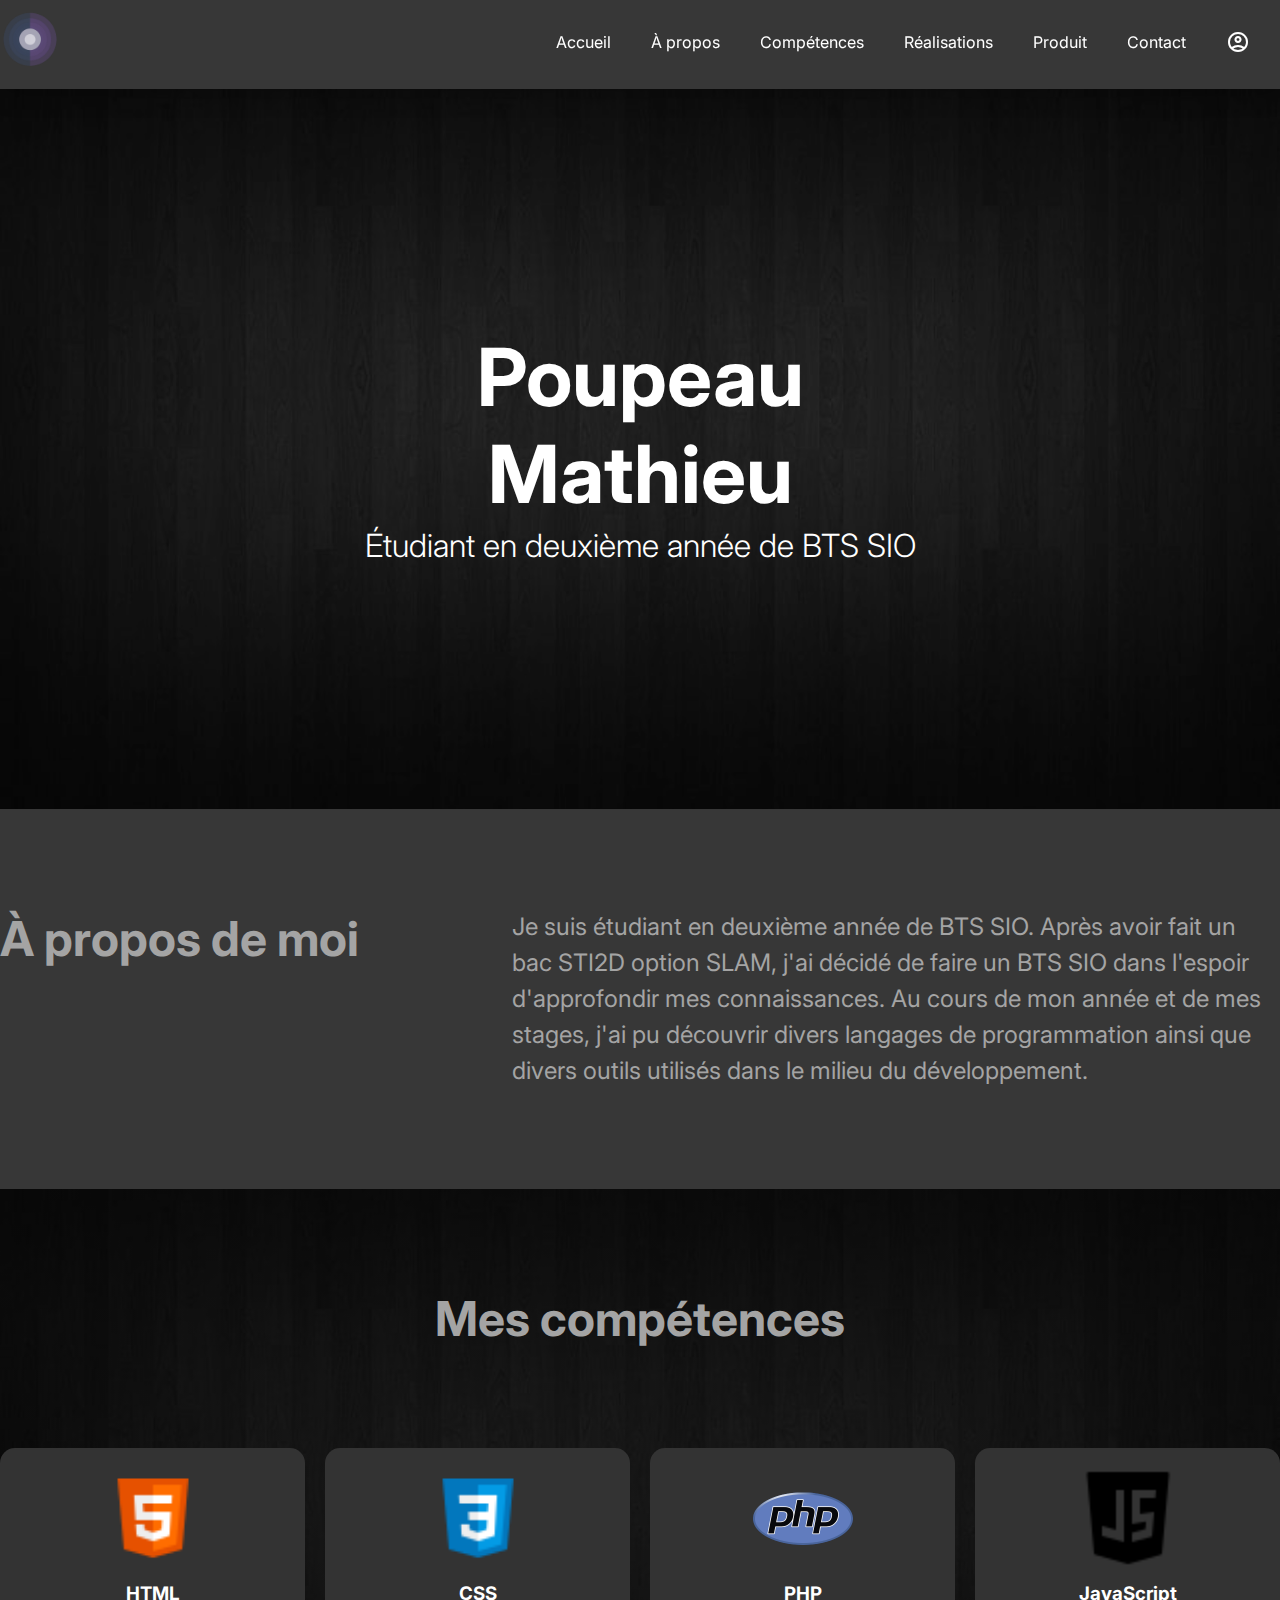
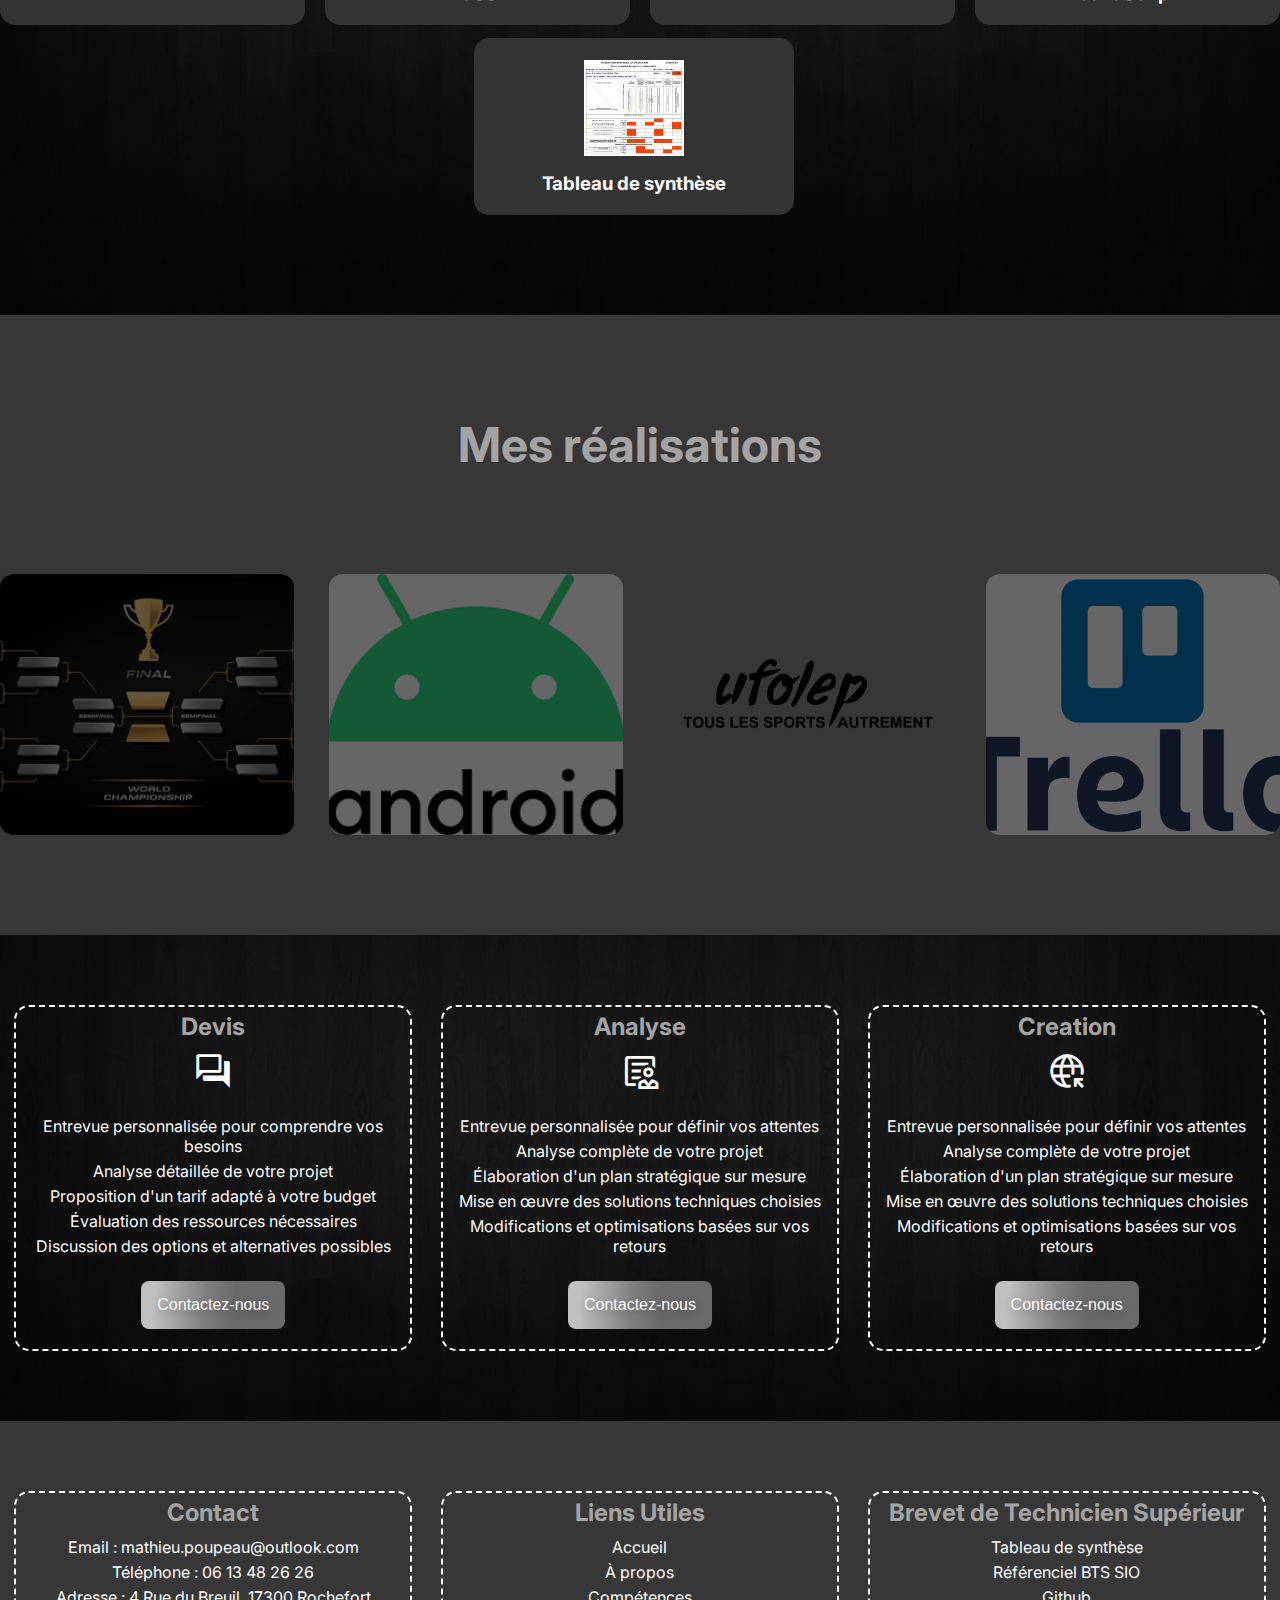
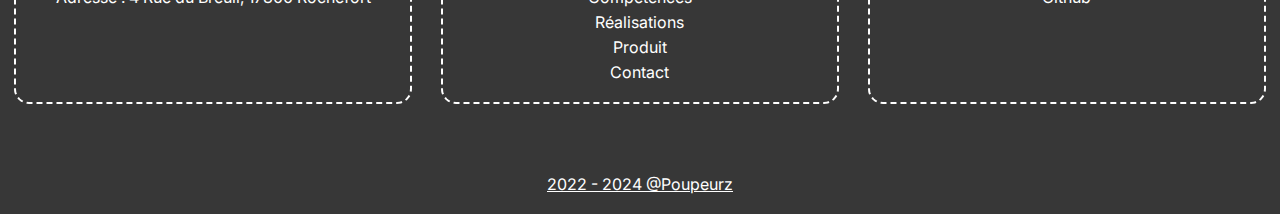
==== index.html @ 615242b8 "Base code" ====
<!DOCTYPE html>
<html lang="fr">
<head>
    <meta charset="UTF-8">
    <meta name="viewport" content="width=device-width, initial-scale=1" />
    <title>Mon portfolio</title>
    <meta name="description" content="Bienvenu sur mon portfolio" />
    <link href="https://fonts.googleapis.com/icon?family=Material+Icons" rel="stylesheet">
    <link rel="stylesheet" href="https://fonts.googleapis.com/css2?family=Material+Symbols+Outlined:opsz,wght,FILL,GRAD@24,400,0,0" />
    <link rel="stylesheet" href="styles/styles.css" type="text/css">
</head>

<!-- Header -->


<body>
    <header id="myHeader">
        <div class="boxed">
            <div class="flex aligncenter space-between">
                <button class="header-menu-mobile">
                    <span class="material-icons menu-icon">menu</span>
                </button>
                <a class="header-logo" href="#accueil">
                    <img src="img/kaf.png">
                </a>
                <ul class="header-menu">
                    <li><a href="#accueil">Accueil</a></li>
                    <li><a href="#a-propos">À propos</a></li>
                    <li><a href="#competences">Compétences</a></li>
                    <li><a href="#realisations">Réalisations</a></li>
                    <li><a href="#product">Produit</a></li>
                    <li><a href="#contact">Contact</a></li>
                    <li class="material-symbols-outlined"><a href="login.html">account_circle</a></li>
                </ul>
            </div>
        </div>
    </header>

    <div class="slider" id="accueil">
        <img class="slider-background" src="img/slider.jpg">
        <div class="slider-content">
            <h1>Poupeau Mathieu</h1>
            <p>Étudiant en deuxième année de BTS SIO</p>
        </div>
    </div>

<!-- Header -->


<!-- About -->

    <div class="section" id="a-propos">
        <div class="boxed">
            <div class="flex toColumn mCenter">
                <div class="w20 wm100">
                    <h2>À propos de moi</h2>
                </div>
                <div class="w40 wm100">
                    <p>Je suis étudiant en deuxième année de BTS SIO. Après avoir fait un bac STI2D option SLAM, j'ai décidé de faire un BTS SIO dans l'espoir d'approfondir mes connaissances. 
                        Au cours de mon année et de mes stages, j'ai pu découvrir divers langages de programmation ainsi que divers outils utilisés dans le milieu du développement.</p>
                </div>
            </div>
        </div>
    </div>

<!-- About -->


<!-- Skills -->

    <div class="section dark" id="competences">
        <div class="boxed center">
            <h2>Mes compétences</h2>
            <div class="flex toColumn gap20">
                <div class="w25 wm100 skill">
                    <img src="img/html-logo.png">
                    <h3>HTML</h3>
                </div>
                <div class="w25 wm100 skill">
                    <img src="img/css-logo.png">
                    <h3>CSS</h3>
                </div>
                <div class="w25 wm100 skill">
                    <img src="img/php-logo.png">
                    <h3>PHP</h3>
                </div>
                <div class="w25 wm100 skill">
                    <img src="img/js-logo.png">
                    <h3>JavaScript</h3>
                </div>
            </div>
        </div>
        <div class="flex gap20">
                <div class="boxed center w25 wm100 skill2">
                    <img id="myImg" src="img/Capture.JPG" alt="Tableau de synthèse" class="clickable">
                    <h3>Tableau de synthèse</h3>
                </div>
        </div>
    </div>

    <div id="myModal" class="modal">
        <span class="close">&times;</span>
        <div class="modal-content modal-content-centered"></div>
            <img class="modal-content" id="img01">
            <div id="caption" class="modal-caption"></div>
    </div>

<!-- Skills -->

<!-- Carousel -->

<div class="section" id="realisations">
    <div class="boxed center">
        <h2>Mes réalisations</h2>
        <div class="flex wrap gap20 space-between">
            <div class="w32 wm47 realisation">
                <img src="img/Tounrois.jpg" class="gallery-image" data-carousel="carousel1">
                <h4>Projet Tournois</h4>
            </div>
            <div class="w32 wm47 realisation">
                <img src="img/android.png" class="gallery-image" data-carousel="carousel2">
                <h4>Pojet quizz android</h4>
            </div>
            <div class="w32 wm47 realisation">
                <img src="img/Ufolep.png" class="gallery-image" data-carousel="carousel3">
                <h4>Pojet ufolep</h4>
            </div>
            <div class="w32 wm47 realisation">
                <img src="img/Trello-Logo.webp" class="gallery-image" data-carousel="carousel4">
                <h4>Trello</h4>
            </div>
        </div>
    </div>
</div>

<div id="carousel1" class="carousel">
    <span class="close">&times;</span>
    <div class="carousel-content">
        <div class="carousel-images-wrapper">
            <img class="carousel-image" src="img/Tournois/Menu_tournoi.jfif" alt="Menu_tournoi">
            <img class="carousel-image" src="img/Tournois/tournois1.jfif" alt="tournois1">
            <img class="carousel-image" src="img/Tournois/tournois2.jfif" alt="tournois2">
            <img class="carousel-image" src="img/Tournois/tournois3.jfif" alt="tournois3">
            <img class="carousel-image" src="img/Tournois/bracket.jfif" alt="bracket">
        </div>
    </div>
    <a class="prev">&#10094;</a>
    <a class="next">&#10095;</a>
</div>

<div id="carousel2" class="carousel">
    <span class="close">&times;</span>
    <div class="carousel-content">
        <div class="carousel-images-wrapper">
            <img class="carousel-image" src="img/Android/android1.png" alt="Carrousel Image 2-1">
            <img class="carousel-image" src="img/Android/android2.png" alt="Carrousel Image 2-2">
        </div>
    </div>
    <a class="prev">&#10094;</a>
    <a class="next">&#10095;</a>
</div>

<div id="carousel3" class="carousel">
    <span class="close">&times;</span>
    <div class="carousel-content">
        <div class="carousel-images-wrapper">
            <img class="carousel-image" src="img/UFOLEP/championnats.png" alt="championnats">
            <img class="carousel-image" src="img/UFOLEP/departemental.png" alt="departemental">
            <img class="carousel-image" src="img/UFOLEP/identhification.png" alt="identhification">
            <img class="carousel-image" src="img/UFOLEP/joueurs.png" alt="joueurs">
            <img class="carousel-image" src="img/UFOLEP/nouveau_joueur.png" alt="nouveau_joueur">
            <img class="carousel-image" src="img/UFOLEP/rencontre.png" alt="rencontre">
        </div>
    </div>
    <a class="prev">&#10094;</a>
    <a class="next">&#10095;</a>
</div>

<div id="carousel4" class="carousel">
    <span class="close">&times;</span>
    <div class="carousel-content">
        <div class="carousel-images-wrapper">
            <img class="carousel-image" src="img/Trello/Trello1.png" alt="Trello">
            <img class="carousel-image" src="img/Trello/Trello2.png" alt="Trello">
        </div>
    </div>
    <a class="prev">&#10094;</a>
    <a class="next">&#10095;</a>
</div>

<!-- Carousel -->


<!-- Product -->

    <div class="product-columns center dark" id="product">
        <div class="devis-column">
            <h5>Devis</h5>
            <ul>
                <li class="material-symbols-outlined icon">forum</li><br>
                <li>Entrevue personnalisée pour comprendre vos besoins</li>
                <li>Analyse détaillée de votre projet</li>
                <li>Proposition d'un tarif adapté à votre budget</li>
                <li>Évaluation des ressources nécessaires</li>
                <li>Discussion des options et alternatives possibles</li><br>
                <li><a href="signup.html"><button class="contact-button" type="button">Contactez-nous</button></a></li>
            </ul>
        </div>
        <div class="analyse-column">
            <h5>Analyse</h5>
            <ul>
                <li class="material-symbols-outlined icon">clinical_notes</li><br>
                <li>Entrevue personnalisée pour définir vos attentes</li>
                <li>Analyse complète de votre projet</li>
                <li>Élaboration d'un plan stratégique sur mesure</li>
                <li>Mise en œuvre des solutions techniques choisies</li>
                <li>Modifications et optimisations basées sur vos retours</li><br>
                <li><a href="signup.html"><button class="contact-button" type="button">Contactez-nous</button></a></li>
            </ul>
        </div>
        <div class="creation-column">
            <h5>Creation</h5>
            <ul>
                <li class="material-symbols-outlined icon">captive_portal</li><br>
                <li>Entrevue personnalisée pour définir vos attentes</li>
                <li>Analyse complète de votre projet</li>
                <li>Élaboration d'un plan stratégique sur mesure</li>
                <li>Mise en œuvre des solutions techniques choisies</li>
                <li>Modifications et optimisations basées sur vos retours</li><br>
                <li><a href="signup.html"><button class="contact-button" type="button">Contactez-nous</button></a></li>
            </ul>
        </div>
    </div>
    </div>

<!-- Product -->

<!-- Footer D -->

    <footer>
        <div class="footer-columns center " id="contact">
            <div class="contact-column">
                <h5>Contact</h5>
                <ul>
                    <li><a href="mailto:mathieu.poupeau@outlook.com">Email : mathieu.poupeau@outlook.com</a></li>
                    <li><a>Téléphone : 06 13 48 26 26</a></li>
                    <li><a href="https://maps.app.goo.gl/6DtJE6f48jsvXCb2A">Adresse : 4 Rue du Breuil, 17300 Rochefort</a></li>
                </ul>
            </div>
            <div class="useful-links-column">
                <h5>Liens Utiles</h5>
                <ul>
                    <li><a href="#accueil">Accueil</a></li>
                    <li><a href="#a-propos">À propos</a></li>
                    <li><a href="#competences">Compétences</a></li>
                    <li><a href="#realisations">Réalisations</a></li>
                    <li><a href="#product">Produit</a></li>
                    <li><a href="#contact">Contact</a></li>
                </ul>
            </div>
            <div class="bts-column">
                <h5>Brevet de Technicien Supérieur</h5>
                <ul>
                    <li><a href="img/Footer/TempTab.jfif">Tableau de synthèse</a></li>
                    <li><a href="img/Footer/ReferentielE4.pdf">Référenciel BTS SIO</a></li>
                    <li><a href="https://github.com/Poupeurz/">Github</a></li>
                </ul>
            </div>
        </div>
        <div class="center">
            <h7>2022 - 2024 <a href="https://github.com/Poupeurz/">@Poupeurz</a></h7>
        </div><br>
    </footer>

<!-- Footer D-->

    <script src="js/app.js"></script>
</body>
</html>
---- styles/styles.css ----
@import url('https://fonts.googleapis.com/css2?family=Inter:wght@100..900&display=swap');

* {
    margin: 0;
    padding: 0;
}

body {
    font-family: "Inter", sans-serif;
    background-color: #373737;
}

/* Slider */
.slider {
    width: 100%;
    height: 80vh;
    background: black;
    position: relative;
}

.slider-background {
    width: 100%;
    height: 100%;
    object-fit: cover;
    filter: brightness(50%);
}

.slider-content {
    position: absolute;
    top: 50%;
    left: 50%;
    transform: translate(-50%, -50%);
    text-align: center;
}

h1 {
    color: #fff;
    font-size: 5rem;
}

h2 {
    font-size: 3rem;
    margin-bottom: 100px;
    color: #a4a4a4;
}

h4 {
    font-size: 3rem;
    margin-bottom: 100px;
    color: #fff;
}

p {
    font-size: 1.5rem;
    line-height: 1.5em;
    color: #a4a4a4;
}

.slider-content p {
    color: #fff;
    font-size: 2rem;
    font-weight: 300;
}

.section {
    padding: 100px 0;
}

.boxed {
    max-width: 1280px;
    margin-inline: auto;
}

.flex {
    display: flex;
}

.dark {
    background-image: linear-gradient(rgba(0, 0, 0, 0.6), rgba(0, 0, 0, 0.7)), url('../img/slider.jpg');
    background-size: cover;
    background-position-y: 50%;
    color: #fff;
}

.w20 {
    width: 40%;
}

.w40 {
    width: 60%;
}

.center {
    text-align: center;
}

.w25 {
    width: 25%;
}

.w32 {
    width: 23%;
}

.space-between {
    justify-content: space-between;
}

.gap20 {
    gap: 20px;
}

.wrap {
    flex-wrap: wrap;
}

.skill {
    background: #333;
    border-radius: 15px;
    padding: 20px;
    box-sizing: border-box;
}

.skill img {
    width: 100px;
    height: 100px;
    object-fit: contain;
}

.skill h3 {
    margin-top: 10px;
}

.skill2 {
    background: #333;
    border-radius: 15px;
    align-items: center;
    align-content: center;
    padding:20px;
    box-sizing: border-box;
    margin-left: 37%;
    margin-top: 1%;
}

.skill2 img {
    width: 100px;
    height: 100px;
    object-fit: contain;
}

.skill2 h3 {
    margin-top: 10px;
}

img.clickable {
    cursor: pointer;
    transition: 0.3s;
}

img.clickable:hover {
    opacity: 0.7;
}

.modal {
    display: none;
    position: fixed;
    z-index: 1;
    padding-top: 100px;
    left: 0;
    top: 80px;
    width: 100%;
    height: 100%;
    overflow: auto;
    background-color: rgb(0,0,0);
    background-color: rgba(0,0,0,0.9);
}

.modal-content {
    margin: auto;
    display: block;
    width: 80%;
    max-width: 37%;
}

#caption {
    margin: auto;
    display: block;
    width: 80%;
    max-width: 700px;
    text-align: center;
    color: #ccc;
    padding: 10px 0;
}

.close {
    position: absolute;
    top: 15px;
    right: 35px;
    color: #f1f1f1;
    font-size: 40px;
    font-weight: bold;
    transition: 0.3s;
}

.close:hover,
.close:focus {
    color: #bbb;
    text-decoration: none;
    cursor: pointer;
}

.modal-content, #caption {
    animation-name: zoom;
    animation-duration: 0.6s;
}

@keyframes zoom {
    from {transform: scale(0)}
    to {transform: scale(1)}
}

.realisation {
    position: relative;
}

.realisation h4 {
    position: absolute;
    top: 50%;
    left: 50%;
    transform: translate(-50%, -50%);
    font-size: 2rem;
    opacity: 0;
    transition: .4s ease;
}

.realisation a {
    display: block;
    width: 100%;
    height: 100%;
    text-decoration: none;
    color:#a4a4a4;
}

.realisation img {
    width: 100%;
    height: 100%;
    object-fit: cover;
    filter: brightness(40%);
    transition: .4s ease;
    border-radius: 5%;
}

.realisation:hover img {
    filter: brightness(70%);
}

.realisation:hover h4 {
    opacity: 1;
}

.tableau-synthese {
    margin-top: 50px;
}

.icon {
    display: block;
    font-size: 40px !important;
}

.label {
    display: block;
    font-weight: 700;
    text-transform: uppercase;
    margin: 10px 0;
    font-size: 1.5rem;
}

.value {
    display: block;
    font-size: 1.2rem;
}

/* Header */
.header {
    position: sticky;
    top: 0;
    left: 0;
    width: 100%;
    background-color: #fff;
    z-index: 999;
    padding-block: 10px;
    box-shadow: 1px 1px 25px rgba(0, 0, 0, 0.1);
}

#myHeader {
    position: -webkit-sticky;
    position: sticky;
    top: 0;
    background-color: #373737;
    z-index: 1000;
    padding: 10px 0;
    text-align: center;
    box-shadow: 1px 1px 25px rgba(0, 0, 0, 0.3);
}

.header-logo {
    display: block;
}

.header-logo img {
    width: 60px;
}

.header-menu {
    display: flex;
    align-items: center;
    list-style: none;
}

.header-menu li a {
    text-decoration: none;
    color: #fff;
    padding: 10px 20px;
    display: block;
    box-sizing: border-box;
    transition: .2s ease;
}

.header-menu li a:hover {
    background-color: #686868b2;
    border-radius: 15px;
}

.material-symbols-outlined{
    color: white;
    cursor: pointer;
}

.header-menu-mobile {
    display: none;
    border: 0;
    background-color: black;
    position: relative;
    z-index: 1000;
}

.header-menu-mobile-close .material-icons {
    color: #fff;
}

@media (max-width: 810px) {
    .header {
        height: 60px !important;
    }

    .header-menu-mobile {
        display: block;
        border: 0;
        background-image: url(../img/slider.jpg);
        position: absolute;    
        left: 5%;
        top: 5%;
        transform: translateY(-50%);
        z-index: 999;
    }

    .header-menu-mobile .material-icons {
        color: #fff; 
    }

    .header-logo {
        position: absolute;
        left: 50%;
        top: 5%;
        transform: translate(-50%, -50%);
        z-index: 999;
    }

    .header-menu {
        position: fixed;
        top: 0;
        left: 0;
        width: 100%;
        height: 100vh;
        background-image: url(../img/slider.jpg);
        background-size: cover;
        flex-direction: column;
        align-items: center;
        justify-content: center;
        gap: 30px;
        display: none;
        z-index: 998;
    }

    .header-menu.open {
        display: flex;
    }

    h2 {
        font-size: 1.75rem;
        margin-bottom: 20px;
    }

    .slider {
        height: 60vh;
    }

    .slider-content {
        width: 90%;
    }

    .slider-content p {
        margin-top: 20px;
        font-size: 1.5rem;
        text-wrap: balance;
    }

    h1 {
        font-size: 2rem;
    }

    p {
        font-size: 1rem;
        text-wrap: balance;
    }
    
    .toColumn {
        flex-direction: column;
    }

    .mCenter {
        justify-content: center;
        align-items: center;
        text-align: center;
    }

    .wm100 {
        width: 100% !important;
    }

    .section {
        padding: 50px 0;
    }

    .boxed {
        max-width: 90%;
    }

    .wm47 {
        width: 47%;
    }

    .wm80 {
        width: 80%;
    }
}

/* Gallery Image */
.gallery-image {
    width: 100px;
    cursor: pointer;
    transition: transform 0.3s ease; 
}

.gallery-image:hover {
    transform: scale(1.1);
}

/* Carousel */
.carousel {
    display: none;
    position: fixed;
    top: 0;
    left: 0;
    width: 100%;
    height: 100%;
    background: rgba(0, 0, 0, 0.8);
    justify-content: center;
    align-items: center;
    z-index: 1000;
}

.carousel-content {
    position: relative;
    width: 80%;
    max-width: 800px;
    overflow: hidden;
}

.carousel-content .carousel-images-wrapper {
    display: flex;
    transition: transform 0.5s ease-in-out;
}

.carousel-content .carousel-image {
    min-width: 100%;
    max-height: 80vh;
    object-fit: contain; 
    display: block;
}

.close {
    position: absolute;
    top: 20px;
    right: 30px;
    color: white;
    font-size: 40px;
    cursor: pointer;
}

.prev, .next {
    cursor: pointer;
    position: absolute;
    top: 50%;
    width: auto;
    padding: 16px;
    color: white;
    font-weight: bold;
    font-size: 20px;
    user-select: none;
    -webkit-user-select: none;
    transform: translateY(-50%);
}

.prev {
    left: 10px;
}

.next {
    right: 10px;
}

/*Product */

.contact-button{
  background-image: linear-gradient(92.88deg, #C0C0C0 9.16%, #808080 43.89%, #696969 64.72%);
  border-radius: 8px;
  border-style: none;
  box-sizing: border-box;
  color: #FFFFFF;
  cursor: pointer;
  flex-shrink: 0;
  font-family: "Inter UI","SF Pro Display",-apple-system,BlinkMacSystemFont,"Segoe UI",Roboto,Oxygen,Ubuntu,Cantarell,"Open Sans","Helvetica Neue",sans-serif;
  font-size: 16px;
  font-weight: 500;
  height: 3rem;
  padding: 0 1.6rem;
  text-align: center;
  text-shadow: rgba(0, 0, 0, 0.25) 0 3px 8px;
  transition: all .5s;
  user-select: none;
  -webkit-user-select: none;
  touch-action: manipulation;
}

.contact-button:hover {
  box-shadow: rgba(80, 63, 205, 0.5) 0 1px 30px;
  transition-duration: .1s;
}

@media (min-width: 768px) {
  .contact-button {
    padding: 0 1rem;
  }
}

.product-columns {
    display: flex;
    justify-content: space-around;
    flex-wrap: wrap;
    padding-top: 50px;
    padding-bottom: 50px;
    

}

.product-columns > div {
    width: 30%; 
    margin-bottom: 20px;
    margin-top: 20px ;
    border: 2px dashed #fff;
    border-radius: 15px;
    padding: 5px;
}

h5 {
    color: #a4a4a4;
    font-size: 1.5rem;
}


/*Footer D*/

.footer-columns {
    display: flex;
    justify-content: space-around;
    flex-wrap: wrap;
    padding-top: 50px;
    padding-bottom: 50px;
    

}

.footer-columns > div {
    width: 30%; 
    margin-bottom: 20px;
    margin-top: 20px ;
    border: 2px dashed #fff;
    border-radius: 15px;
    padding: 5px;
}

h7 {
    color: white;
    font-size: 1rem;
    text-decoration: underline;
}

ul {
    list-style-type: none;
    padding: 10px ;
    
}

li {
    margin-bottom: 5px;
}

a {
    color: white;
    text-decoration: none;
}

a:hover {
    color: #666;
}
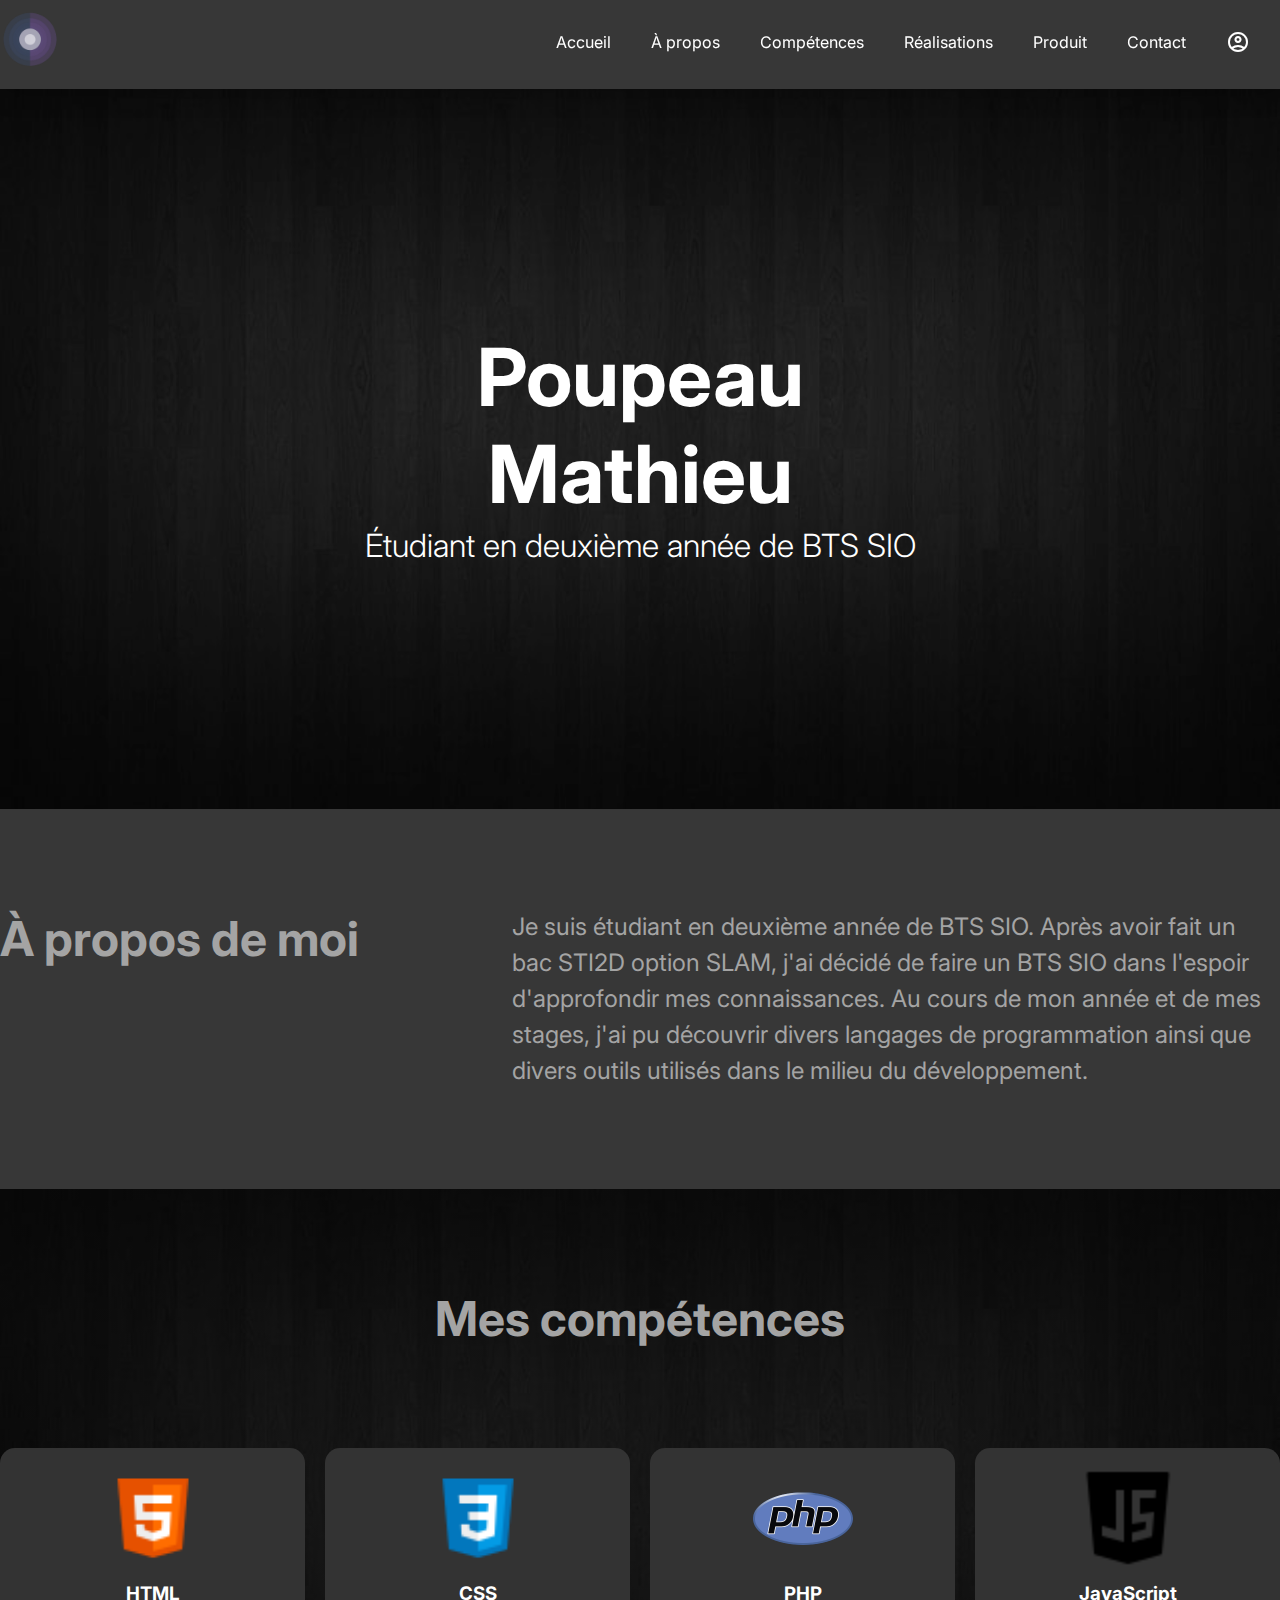
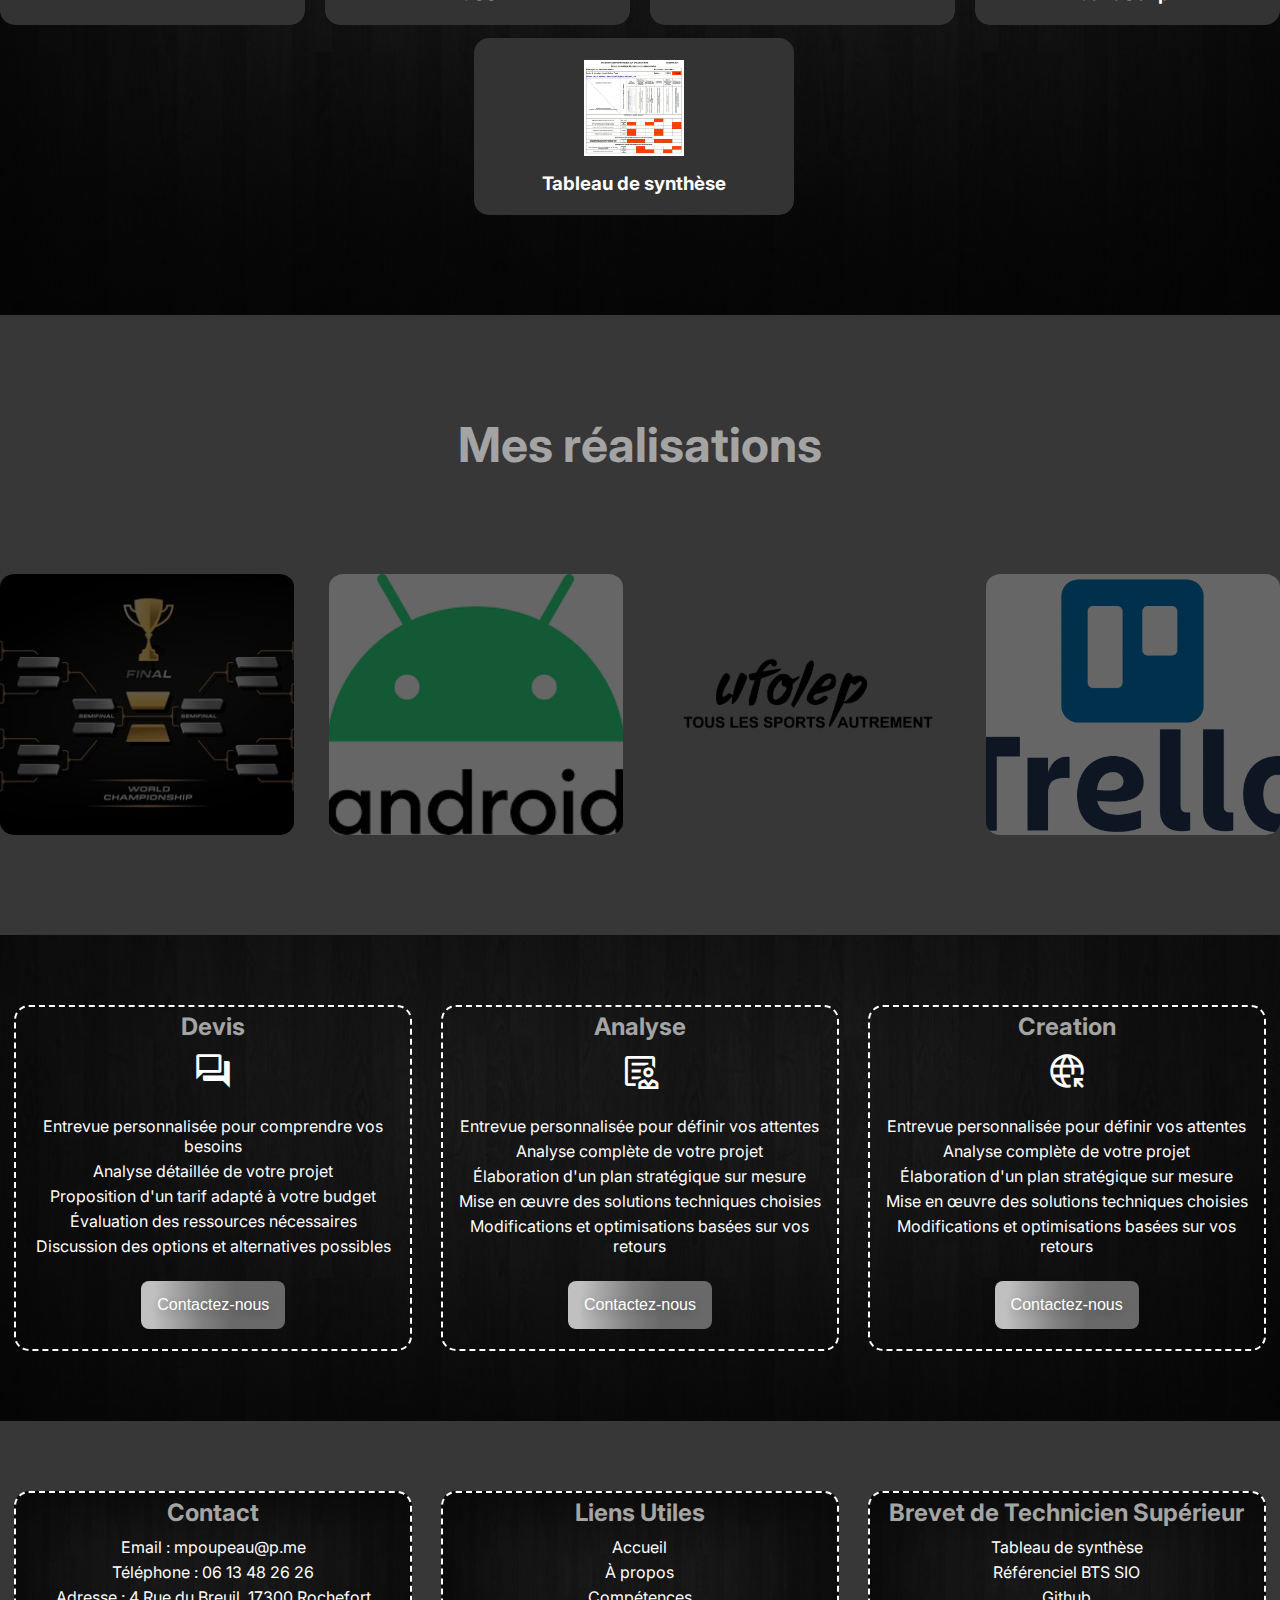
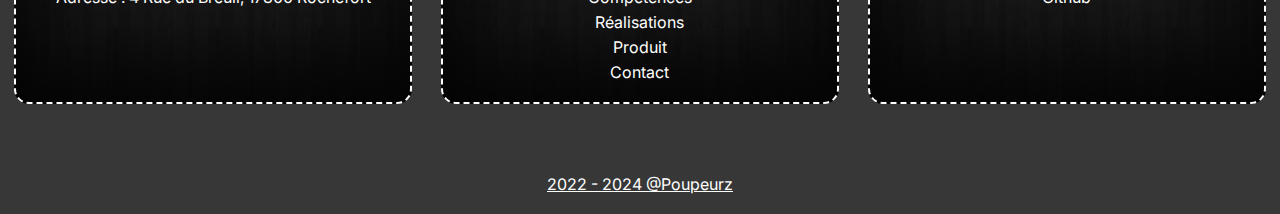
==== commit 2bae2a5d: "Push all" ====
--- a/index.html
+++ b/index.html
@@ -238,16 +238,16 @@
 <!-- Footer D -->
 
     <footer>
-        <div class="footer-columns center " id="contact">
-            <div class="contact-column">
+        <div class="footer-columns center" id="contact">
+            <div class="contact-column dark">
                 <h5>Contact</h5>
                 <ul>
-                    <li><a href="mailto:mathieu.poupeau@outlook.com">Email : mathieu.poupeau@outlook.com</a></li>
+                    <li><a href="mailto:mathieu.poupeau@outlook.com">Email : mpoupeau@p.me</a></li>
                     <li><a>Téléphone : 06 13 48 26 26</a></li>
                     <li><a href="https://maps.app.goo.gl/6DtJE6f48jsvXCb2A">Adresse : 4 Rue du Breuil, 17300 Rochefort</a></li>
                 </ul>
             </div>
-            <div class="useful-links-column">
+            <div class="useful-links-column dark">
                 <h5>Liens Utiles</h5>
                 <ul>
                     <li><a href="#accueil">Accueil</a></li>
@@ -258,7 +258,7 @@
                     <li><a href="#contact">Contact</a></li>
                 </ul>
             </div>
-            <div class="bts-column">
+            <div class="bts-column dark">
                 <h5>Brevet de Technicien Supérieur</h5>
                 <ul>
                     <li><a href="img/Footer/TempTab.jfif">Tableau de synthèse</a></li>
@@ -277,3 +277,5 @@
     <script src="js/app.js"></script>
 </body>
 </html>
+
+
--- a/styles/styles.css
+++ b/styles/styles.css
@@ -214,11 +214,6 @@
     animation-duration: 0.6s;
 }
 
-@keyframes zoom {
-    from {transform: scale(0)}
-    to {transform: scale(1)}
-}
-
 .realisation {
     position: relative;
 }
@@ -348,112 +343,7 @@
     color: #fff;
 }
 
-@media (max-width: 810px) {
-    .header {
-        height: 60px !important;
-    }
-
-    .header-menu-mobile {
-        display: block;
-        border: 0;
-        background-image: url(../img/slider.jpg);
-        position: absolute;    
-        left: 5%;
-        top: 5%;
-        transform: translateY(-50%);
-        z-index: 999;
-    }
-
-    .header-menu-mobile .material-icons {
-        color: #fff; 
-    }
-
-    .header-logo {
-        position: absolute;
-        left: 50%;
-        top: 5%;
-        transform: translate(-50%, -50%);
-        z-index: 999;
-    }
-
-    .header-menu {
-        position: fixed;
-        top: 0;
-        left: 0;
-        width: 100%;
-        height: 100vh;
-        background-image: url(../img/slider.jpg);
-        background-size: cover;
-        flex-direction: column;
-        align-items: center;
-        justify-content: center;
-        gap: 30px;
-        display: none;
-        z-index: 998;
-    }
-
-    .header-menu.open {
-        display: flex;
-    }
-
-    h2 {
-        font-size: 1.75rem;
-        margin-bottom: 20px;
-    }
-
-    .slider {
-        height: 60vh;
-    }
-
-    .slider-content {
-        width: 90%;
-    }
-
-    .slider-content p {
-        margin-top: 20px;
-        font-size: 1.5rem;
-        text-wrap: balance;
-    }
-
-    h1 {
-        font-size: 2rem;
-    }
-
-    p {
-        font-size: 1rem;
-        text-wrap: balance;
-    }
-    
-    .toColumn {
-        flex-direction: column;
-    }
-
-    .mCenter {
-        justify-content: center;
-        align-items: center;
-        text-align: center;
-    }
-
-    .wm100 {
-        width: 100% !important;
-    }
-
-    .section {
-        padding: 50px 0;
-    }
-
-    .boxed {
-        max-width: 90%;
-    }
-
-    .wm47 {
-        width: 47%;
-    }
-
-    .wm80 {
-        width: 80%;
-    }
-}
+
 
 /* Gallery Image */
 .gallery-image {
@@ -558,12 +448,6 @@
   transition-duration: .1s;
 }
 
-@media (min-width: 768px) {
-  .contact-button {
-    padding: 0 1rem;
-  }
-}
-
 .product-columns {
     display: flex;
     justify-content: space-around;
@@ -634,3 +518,168 @@
 a:hover {
     color: #666;
 }
+
+@keyframes zoom {
+    from {transform: scale(0)}
+    to {transform: scale(1)}
+}
+
+/*Responsive*/
+
+@media (min-width: 768px) {
+    .contact-button {
+      padding: 0 1rem;
+    }
+  }
+
+@media (max-width: 810px) {
+
+    .header {
+        height: 60px !important;
+    }
+
+    .header-menu-mobile {
+        display: block;
+        border: 0;
+        background-image: url(../img/slider.jpg);
+        position: absolute;    
+        left: 5%;
+        top: 50%;
+        transform: translateY(-50%);
+        z-index: 999;
+    }
+
+    .header-menu-mobile .material-icons {
+        color: #fff; 
+        background-color: #373737;
+        padding-block: 20%;
+    }
+
+    .header-logo {
+        position: absolute;
+        left: 50%;
+        top: 50%;
+        transform: translate(-50%, -50%);
+        z-index: 999;
+    }
+
+    .header-menu {
+        position: fixed;
+        top: 0;
+        left: 0;
+        width: 100%;
+        height: 100vh;
+        background-image: url(../img/slider.jpg);
+        background-size: cover;
+        flex-direction: column;
+        align-items: center;
+        justify-content: center;
+        gap: 30px;
+        display: none;
+        z-index: 998;
+    }
+
+    .header-menu.open {
+        display: flex;
+    }
+
+    h2 {
+        font-size: 1.75rem;
+        margin-bottom: 20px;
+    }
+
+    .slider {
+        height: 60vh;
+    }
+
+    .slider-content {
+        width: 90%;
+    }
+
+    .slider-content p {
+        margin-top: 20px;
+        font-size: 1.5rem;
+        text-wrap: balance;
+    }
+
+    h1 {
+        font-size: 2rem;
+    }
+
+    p {
+        font-size: 1rem;
+        text-wrap: balance;
+    }
+    
+    .toColumn {
+        flex-direction: column;
+    }
+
+    .mCenter {
+        justify-content: center;
+        align-items: center;
+        text-align: center;
+    }
+
+    .wm100 {
+        width: 100% !important;
+    }
+
+    .section {
+        padding: 50px 0;
+    }
+
+    .boxed {
+        max-width: 90%;
+        margin-top: 10%;
+    }
+
+    .wm47 {
+        width: 47%;
+    }
+
+    .wm80 {
+        width: 80%;
+    }
+
+    .skill2 {
+        background: #333;
+        border-radius: 15px;
+        align-items: center;
+        align-content: center;
+        padding:20px;
+        box-sizing: border-box;
+        margin-left: 5%;
+        margin-top: 5%;
+    }
+
+    .product-columns > div {
+        width: 40%; 
+        margin-bottom: 20px;
+        margin-top: 20px ;
+        border: 2px dashed #fff;
+        border-radius: 15px;
+        padding: 5px;
+    }
+    
+    .contact-button {
+        max-width: 100%;
+    }
+
+    .footer-columns {
+        display: flex;
+        justify-content: space-around;
+        flex-wrap: wrap;
+        padding-top: 50px;
+        padding-bottom: 50px;
+    }
+
+    .footer-columns > div {
+        width: 40%; 
+        margin-bottom: 20px;
+        margin-top: 20px ;
+        border: 2px dashed #fff;
+        border-radius: 15px;
+        padding: 5px;
+    }
+}